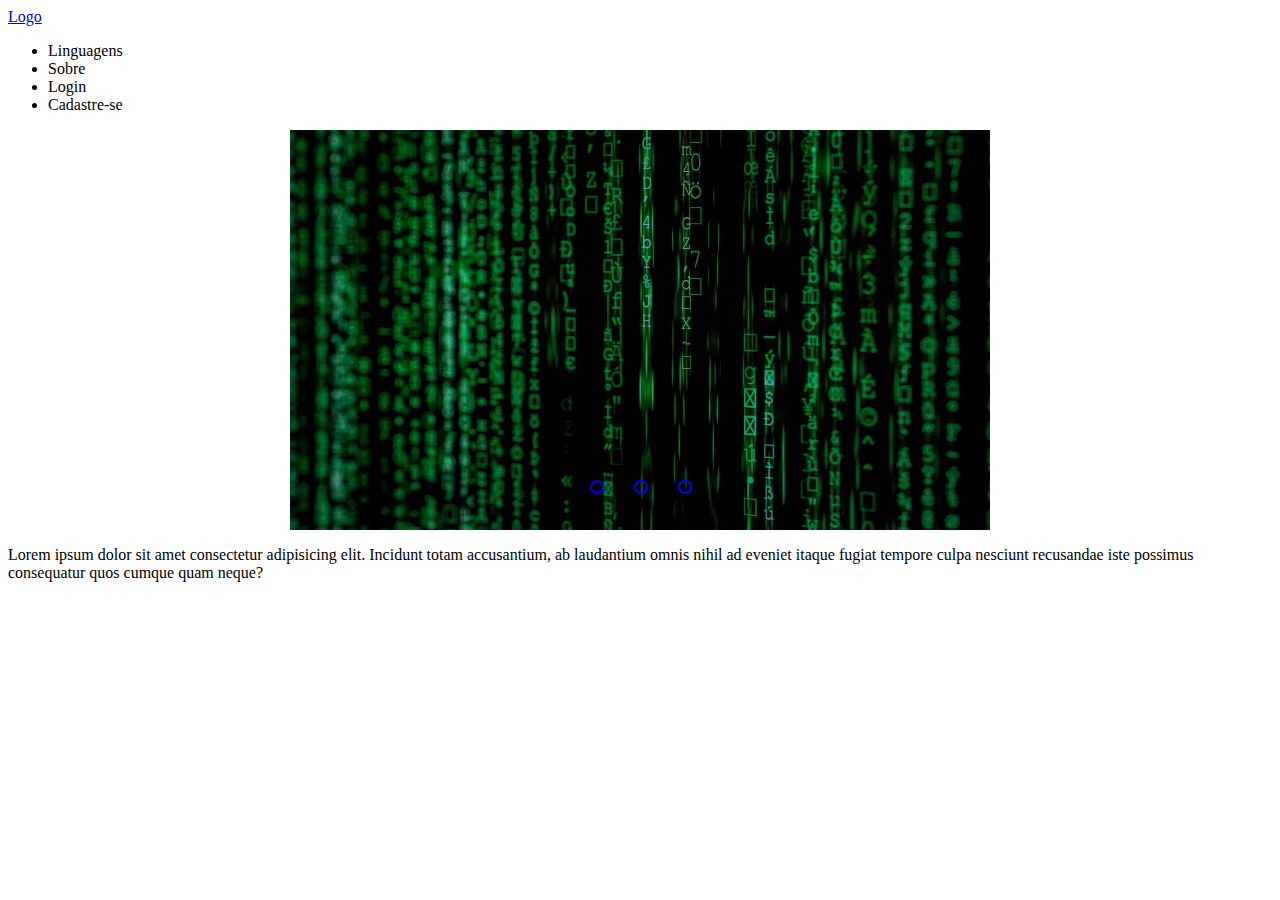
==== projeto/_html/index.html @ 5376b042 "Slide Complete" ====
<!DOCTYPE html>
<html lang="pt-br">
<head>
    <meta charset="UTF-8">
    <meta http-equiv="X-UA-Compatible" content="IE=edge">
    <meta name="viewport" content="width=device-width, initial-scale=1.0">
    <title>DevPro</title>
    <link rel="stylesheet" href="../_css/index.css">
    <link rel="stylesheet" href="../_css/slideIndex.css">
</head>
<body>
    <!--HEADER-->
    <header class="header">
        <a href="index.html">Logo</a>
        <nav class="nav">
            <ul>
                <li>Linguagens</li>
                <li>Sobre</li>
                <li>Login</li>
                <li>Cadastre-se</li>
            </ul>
        </nav>
        <!--Slide-->
        <div class="slider middle">
            <div class="slides">
                <input type="radio" name="btnRadio" id="r1">
                <input type="radio" name="btnRadio" id="r2">
                <input type="radio" name="btnRadio" id="r3">
                <div class="slide s1">
                    <img src="../_imagens/codigo-binario.jpg" alt="Imagem do JavaSript">
                </div>
                <div class="slide">
                    <img src="../_imagens/variaveis.jpg" alt="Imagem do Python">
                </div>
                <div class="slide">
                    <img src="../_imagens/codigo.jpg" alt="Imagem do PHP">
                </div>
            </div>
            <div class="navegation">
                <label class="radio" for="r1"></label>
                <label class="radio" for="r2"></label>
                <label class="radio" for="r3"></label>
            </div>
        </div>
    </header>
    <main>
        <div class="container">
            <div class="conteudo-img"></div>
            <div class="conteudo-descricao">
                <p>Lorem ipsum dolor sit amet consectetur adipisicing elit. Incidunt totam accusantium, ab laudantium omnis nihil ad eveniet itaque fugiat tempore culpa nesciunt recusandae iste possimus consequatur quos cumque quam neque?</p>
            </div>
        </div>
    </main>
</body>
</html>
---- projeto/_css/index.css ----
@charset "UTF-8";
---- projeto/_css/slideIndex.css ----
@charset "UFT-8";

.slider{
    width: 700px;
    height: 400px;
    overflow: hidden;
}
.middle{
    position: relative;
    margin: 0 auto;
}
.slides{
    width: 500%;
    height: 100%;
    display: flex;
}
.navegation{
    display: flex;
    position: absolute;
    top: 350px;
    left: 300px;
}
.radio{
    cursor: pointer;
    width: 10px;
    height: 10px;
    border-radius: 10px;
    border: 2px solid blue;
    transition: 0.4s;
}
.radio + .radio{
    margin-left: 30px;
}
.slide{
    width: 20%;
    transition: 0.6s;
    position: relative;
}
.slide img{
    width: 100%;
    height: 100%;
    float: left;
}
input[name='btnRadio']{
    position: absolute;
    visibility: hidden;
}
#r1:checked ~ .s1{
    margin-left: 0;
}
#r2:checked ~ .s1{
    margin-left: -20%;
}
#r3:checked ~ .s1{
    margin-left: -40%;
}
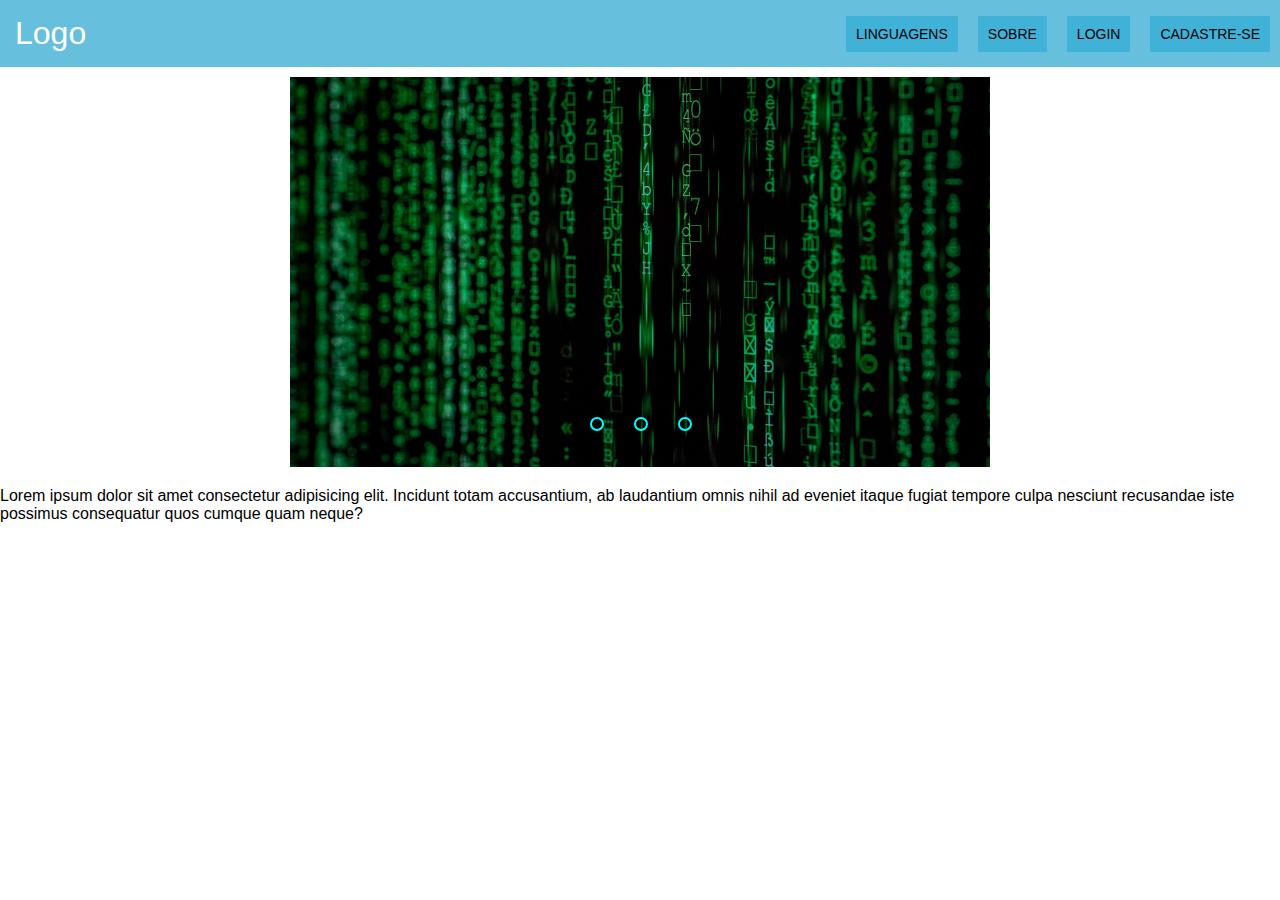
==== commit 2f9ab3c8: "Menu Complete" ====
--- a/projeto/_html/index.html
+++ b/projeto/_html/index.html
@@ -10,17 +10,25 @@
 </head>
 <body>
     <!--HEADER-->
-    <header class="header">
-        <a href="index.html">Logo</a>
+    <header class="menu">
+        <a class="logo" href="index.html">Logo</a>
         <nav class="nav">
             <ul>
-                <li>Linguagens</li>
-                <li>Sobre</li>
-                <li>Login</li>
-                <li>Cadastre-se</li>
+                <li><a href="#">Linguagens</a>
+                    <ul>
+                        <li><a href="#">Python</a></li>
+                        <li><a href="#">PHP</a></li>
+                        <li><a href="#">JavaSript</a></li>
+                    </ul>
+                </li>
+                <li><a href="#">Sobre</a></li>
+                <li><a href="#">Login</a></li>
+                <li><a href="#">Cadastre-se</a></li>
             </ul>
         </nav>
-        <!--Slide-->
+    </header>
+    <!--Slide-->
+    <section class="slide-intro">
         <div class="slider middle">
             <div class="slides">
                 <input type="radio" name="btnRadio" id="r1">
@@ -42,7 +50,7 @@
                 <label class="radio" for="r3"></label>
             </div>
         </div>
-    </header>
+    </section>
     <main>
         <div class="container">
             <div class="conteudo-img"></div>
--- a/projeto/_css/index.css
+++ b/projeto/_css/index.css
@@ -1,2 +1,66 @@
 @charset "UTF-8";
 
+body, ul, li, p{
+    margin: 0;
+    padding: 0;
+}
+body{
+    background: white;
+    font-family: Arial, Helvetica, sans-serif;
+}
+li{
+    list-style: none;
+}
+a{
+    text-decoration: none;
+    color: black;
+}
+/*Menu*/
+.menu{
+    background: rgb(102, 191, 221);
+    display: flex;
+    padding: 15px 0;
+    flex-wrap: wrap;
+    justify-content: space-between;
+    align-items: center;
+}
+.logo{
+    padding: 0 15px;
+    font-size: 2em;
+    color: white;
+}
+.nav ul{
+    display: flex;
+    flex-wrap: wrap;
+    position: relative;
+}
+.nav ul a{
+    display: block;
+    margin: 0 10px;
+    padding: 10px;
+    font-size: .875em;
+    background: rgb(64, 178, 216);
+    text-transform: uppercase;
+}
+.nav ul a:hover{
+    background: rgb(70, 195, 236);
+}
+.nav ul li ul{
+    display: none;
+    position: absolute;
+    z-index: 2;
+}
+.nav ul li:hover ul{
+    display: block;
+    left: 10px;
+}
+.nav ul li ul li{
+    width: 107px;
+    border-radius: 4px;
+}
+.nav ul li ul li a{
+    margin: 0;
+}
+.nav ul li ul li a:hover{
+    background-color: rgb(70, 195, 236);
+}--- a/projeto/_css/slideIndex.css
+++ b/projeto/_css/slideIndex.css
@@ -1,5 +1,9 @@
 @charset "UFT-8";
 
+.slide-intro{
+    background: white;
+    min-height: 420px;
+}
 .slider{
     width: 700px;
     height: 400px;
@@ -13,6 +17,8 @@
     width: 500%;
     height: 100%;
     display: flex;
+    margin-top: 10px;
+    z-index: 1;
 }
 .navegation{
     display: flex;
@@ -25,8 +31,11 @@
     width: 10px;
     height: 10px;
     border-radius: 10px;
-    border: 2px solid blue;
+    border: 2px solid cyan;
     transition: 0.4s;
+}
+.radio:hover{
+    background: cyan;
 }
 .radio + .radio{
     margin-left: 30px;
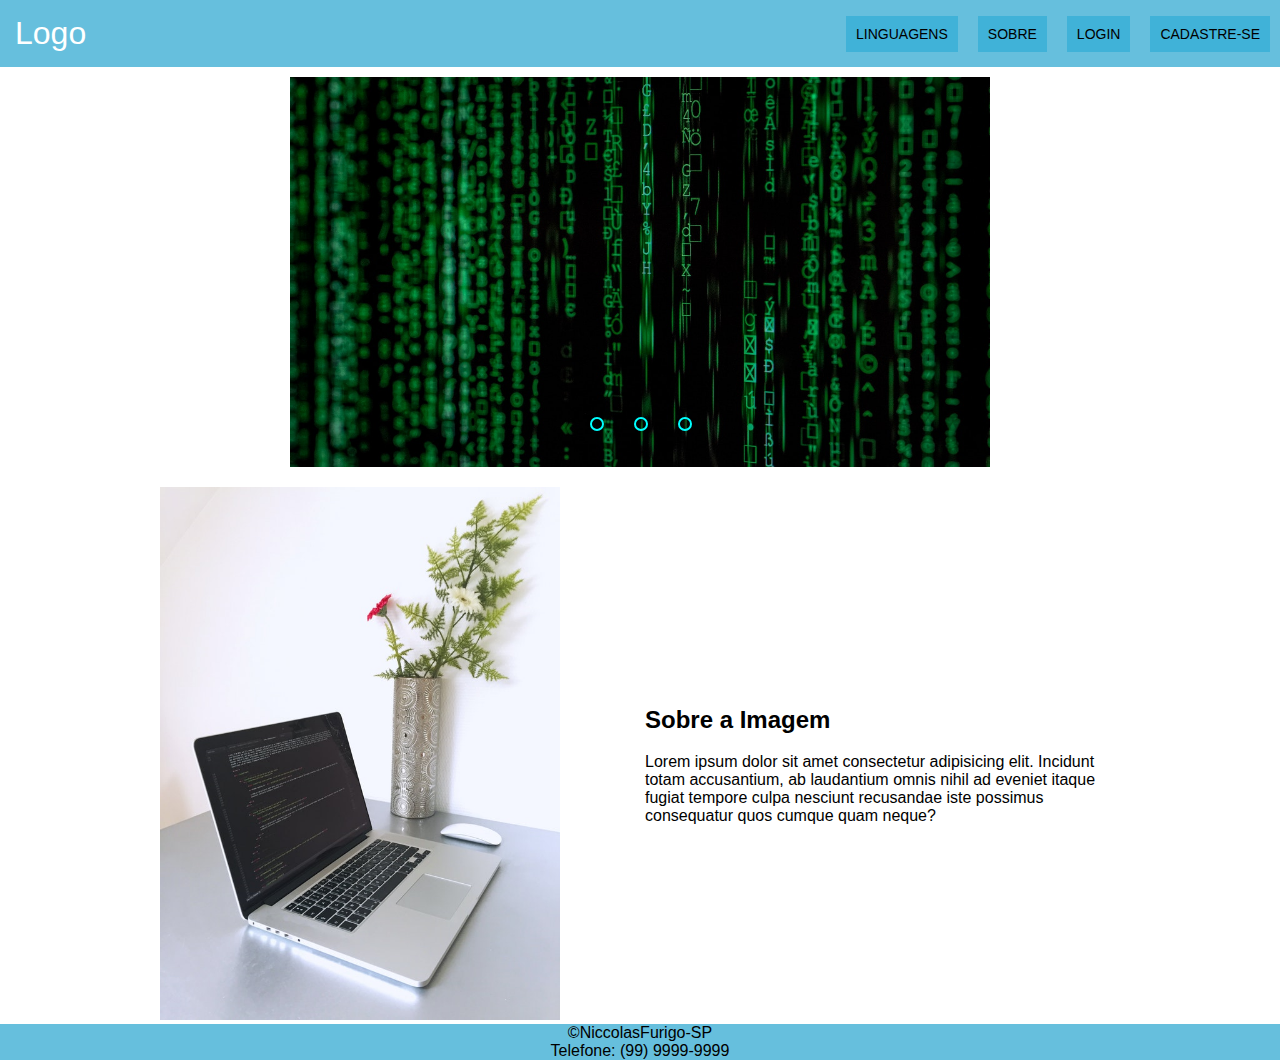
==== commit 10991bbc: "Footer Complete" ====
--- a/projeto/_html/index.html
+++ b/projeto/_html/index.html
@@ -51,13 +51,17 @@
             </div>
         </div>
     </section>
-    <main>
-        <div class="container">
-            <div class="conteudo-img"></div>
-            <div class="conteudo-descricao">
-                <p>Lorem ipsum dolor sit amet consectetur adipisicing elit. Incidunt totam accusantium, ab laudantium omnis nihil ad eveniet itaque fugiat tempore culpa nesciunt recusandae iste possimus consequatur quos cumque quam neque?</p>
-            </div>
+    <!--Conteudo Principal-->
+    <main class="container">
+        <div class="conteudo-img"><img src="../_imagens/escritorio.jpg" alt=""></div>
+        <div class="descricao-img">
+            <h2>Sobre a Imagem</h2>
+            <p>Lorem ipsum dolor sit amet consectetur adipisicing elit. Incidunt totam accusantium, ab laudantium omnis nihil ad eveniet itaque fugiat tempore culpa nesciunt recusandae iste possimus consequatur quos cumque quam neque?</p>
         </div>
     </main>
+    <footer class="footer">
+            <p>&copy;NiccolasFurigo-SP</p>
+            <p>Telefone: (99) 9999-9999</p>
+    </footer>
 </body>
 </html>--- a/projeto/_css/index.css
+++ b/projeto/_css/index.css
@@ -63,4 +63,34 @@
 }
 .nav ul li ul li a:hover{
     background-color: rgb(70, 195, 236);
-}+}
+/*Container*/
+.container{
+    display: grid;
+    max-width: 960px;
+    margin: 0 auto;
+    grid-template-columns: repeat(2, 1fr);
+    grid-template-areas:
+        "img descricao"
+        "img descricao"
+    ;
+    gap: 10px;
+    align-items: center;
+}
+.container img{
+    max-width: 400px;
+}
+.conteudo-img{
+    grid-area: img;
+}
+.descricao-img{
+    grid-area: descricao;
+    display: flex;
+    flex-wrap: wrap;
+    flex-direction: column;
+}
+/*Footer*/
+.footer{
+    background: rgb(102, 191, 221);
+    text-align: center;
+}
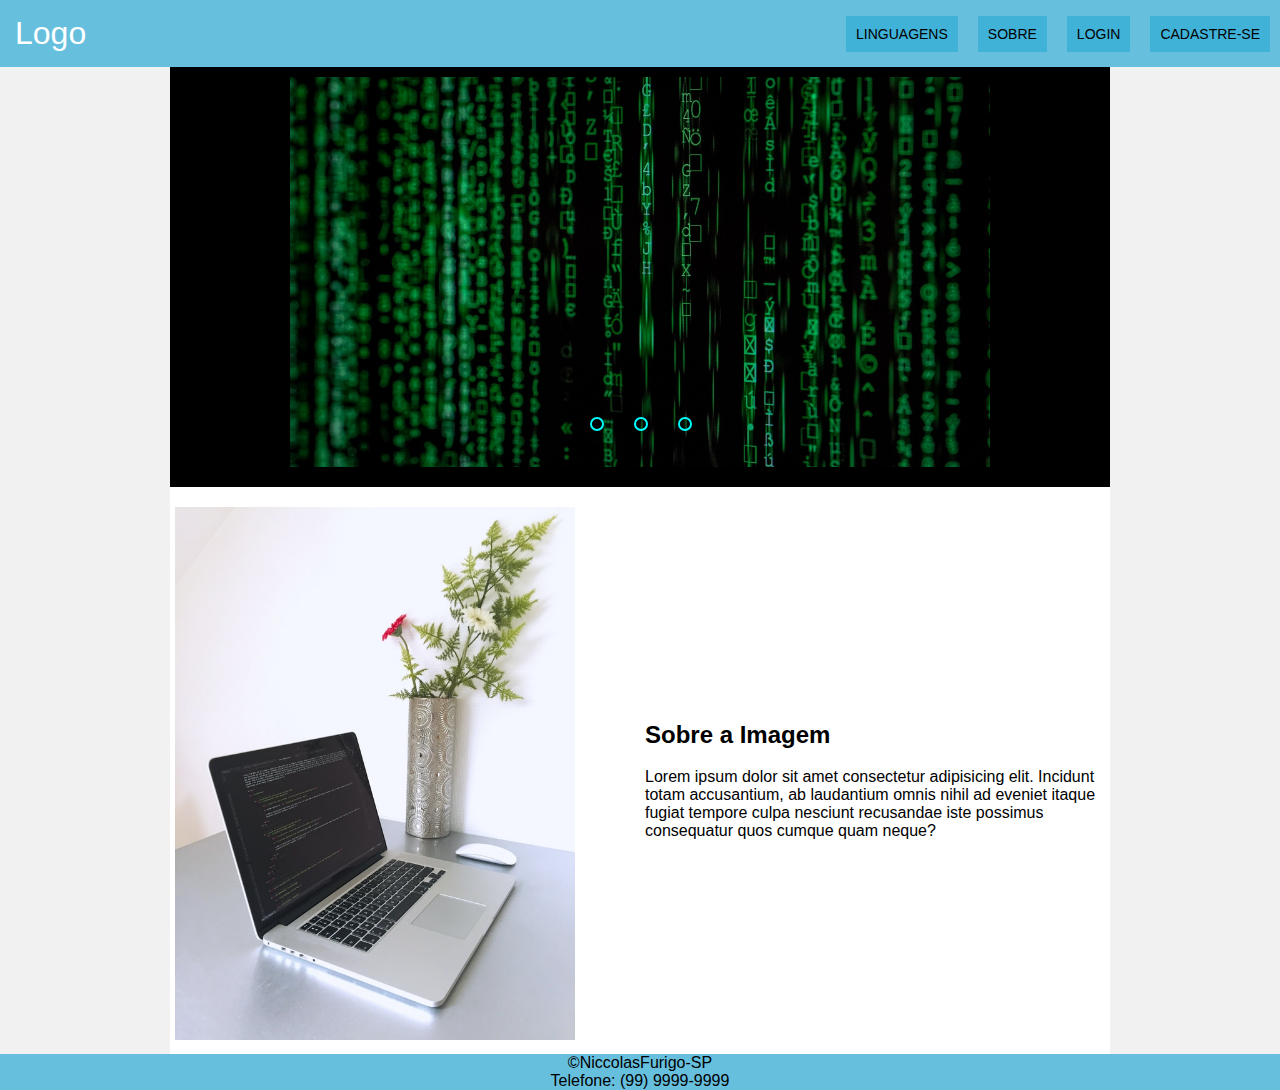
==== commit 99de184c: "Layout Grid" ====
--- a/projeto/_html/index.html
+++ b/projeto/_html/index.html
@@ -27,38 +27,40 @@
             </ul>
         </nav>
     </header>
-    <!--Slide-->
-    <section class="slide-intro">
-        <div class="slider middle">
-            <div class="slides">
-                <input type="radio" name="btnRadio" id="r1">
-                <input type="radio" name="btnRadio" id="r2">
-                <input type="radio" name="btnRadio" id="r3">
-                <div class="slide s1">
-                    <img src="../_imagens/codigo-binario.jpg" alt="Imagem do JavaSript">
+    <div class="corpo">
+        <!--Slide-->
+        <section class="slide-intro">
+            <div class="slider middle">
+                <div class="slides">
+                    <input type="radio" name="btnRadio" id="r1">
+                    <input type="radio" name="btnRadio" id="r2">
+                    <input type="radio" name="btnRadio" id="r3">
+                    <div class="slide s1">
+                        <img src="../_imagens/codigo-binario.jpg" alt="Imagem do JavaSript">
+                    </div>
+                    <div class="slide">
+                        <img src="../_imagens/variaveis.jpg" alt="Imagem do Python">
+                    </div>
+                    <div class="slide">
+                        <img src="../_imagens/codigo.jpg" alt="Imagem do PHP">
+                    </div>
                 </div>
-                <div class="slide">
-                    <img src="../_imagens/variaveis.jpg" alt="Imagem do Python">
-                </div>
-                <div class="slide">
-                    <img src="../_imagens/codigo.jpg" alt="Imagem do PHP">
+                <div class="navegation">
+                    <label class="radio" for="r1"></label>
+                    <label class="radio" for="r2"></label>
+                    <label class="radio" for="r3"></label>
                 </div>
             </div>
-            <div class="navegation">
-                <label class="radio" for="r1"></label>
-                <label class="radio" for="r2"></label>
-                <label class="radio" for="r3"></label>
+        </section>
+        <!--Conteudo Principal-->
+        <main class="container">
+            <div class="conteudo-img"><img src="../_imagens/escritorio.jpg" alt=""></div>
+            <div class="descricao-img">
+                <h2>Sobre a Imagem</h2>
+                <p>Lorem ipsum dolor sit amet consectetur adipisicing elit. Incidunt totam accusantium, ab laudantium omnis nihil ad eveniet itaque fugiat tempore culpa nesciunt recusandae iste possimus consequatur quos cumque quam neque?</p>
             </div>
-        </div>
-    </section>
-    <!--Conteudo Principal-->
-    <main class="container">
-        <div class="conteudo-img"><img src="../_imagens/escritorio.jpg" alt=""></div>
-        <div class="descricao-img">
-            <h2>Sobre a Imagem</h2>
-            <p>Lorem ipsum dolor sit amet consectetur adipisicing elit. Incidunt totam accusantium, ab laudantium omnis nihil ad eveniet itaque fugiat tempore culpa nesciunt recusandae iste possimus consequatur quos cumque quam neque?</p>
-        </div>
-    </main>
+        </main>
+    </div>
     <footer class="footer">
             <p>&copy;NiccolasFurigo-SP</p>
             <p>Telefone: (99) 9999-9999</p>
--- a/projeto/_css/index.css
+++ b/projeto/_css/index.css
@@ -5,7 +5,7 @@
     padding: 0;
 }
 body{
-    background: white;
+    background: rgb(241, 241, 241);
     font-family: Arial, Helvetica, sans-serif;
 }
 li{
@@ -14,6 +14,11 @@
 a{
     text-decoration: none;
     color: black;
+}
+.corpo{
+    background:white;
+    max-width: 940px;
+    margin: 0 auto;
 }
 /*Menu*/
 .menu{
@@ -71,7 +76,7 @@
     margin: 0 auto;
     grid-template-columns: repeat(2, 1fr);
     grid-template-areas:
-        "img descricao"
+        "mg descricao"
         "img descricao"
     ;
     gap: 10px;
@@ -82,6 +87,7 @@
 }
 .conteudo-img{
     grid-area: img;
+    margin: 10px 5px;
 }
 .descricao-img{
     grid-area: descricao;
--- a/projeto/_css/slideIndex.css
+++ b/projeto/_css/slideIndex.css
@@ -1,7 +1,7 @@
 @charset "UFT-8";
 
 .slide-intro{
-    background: white;
+    background: black;
     min-height: 420px;
 }
 .slider{
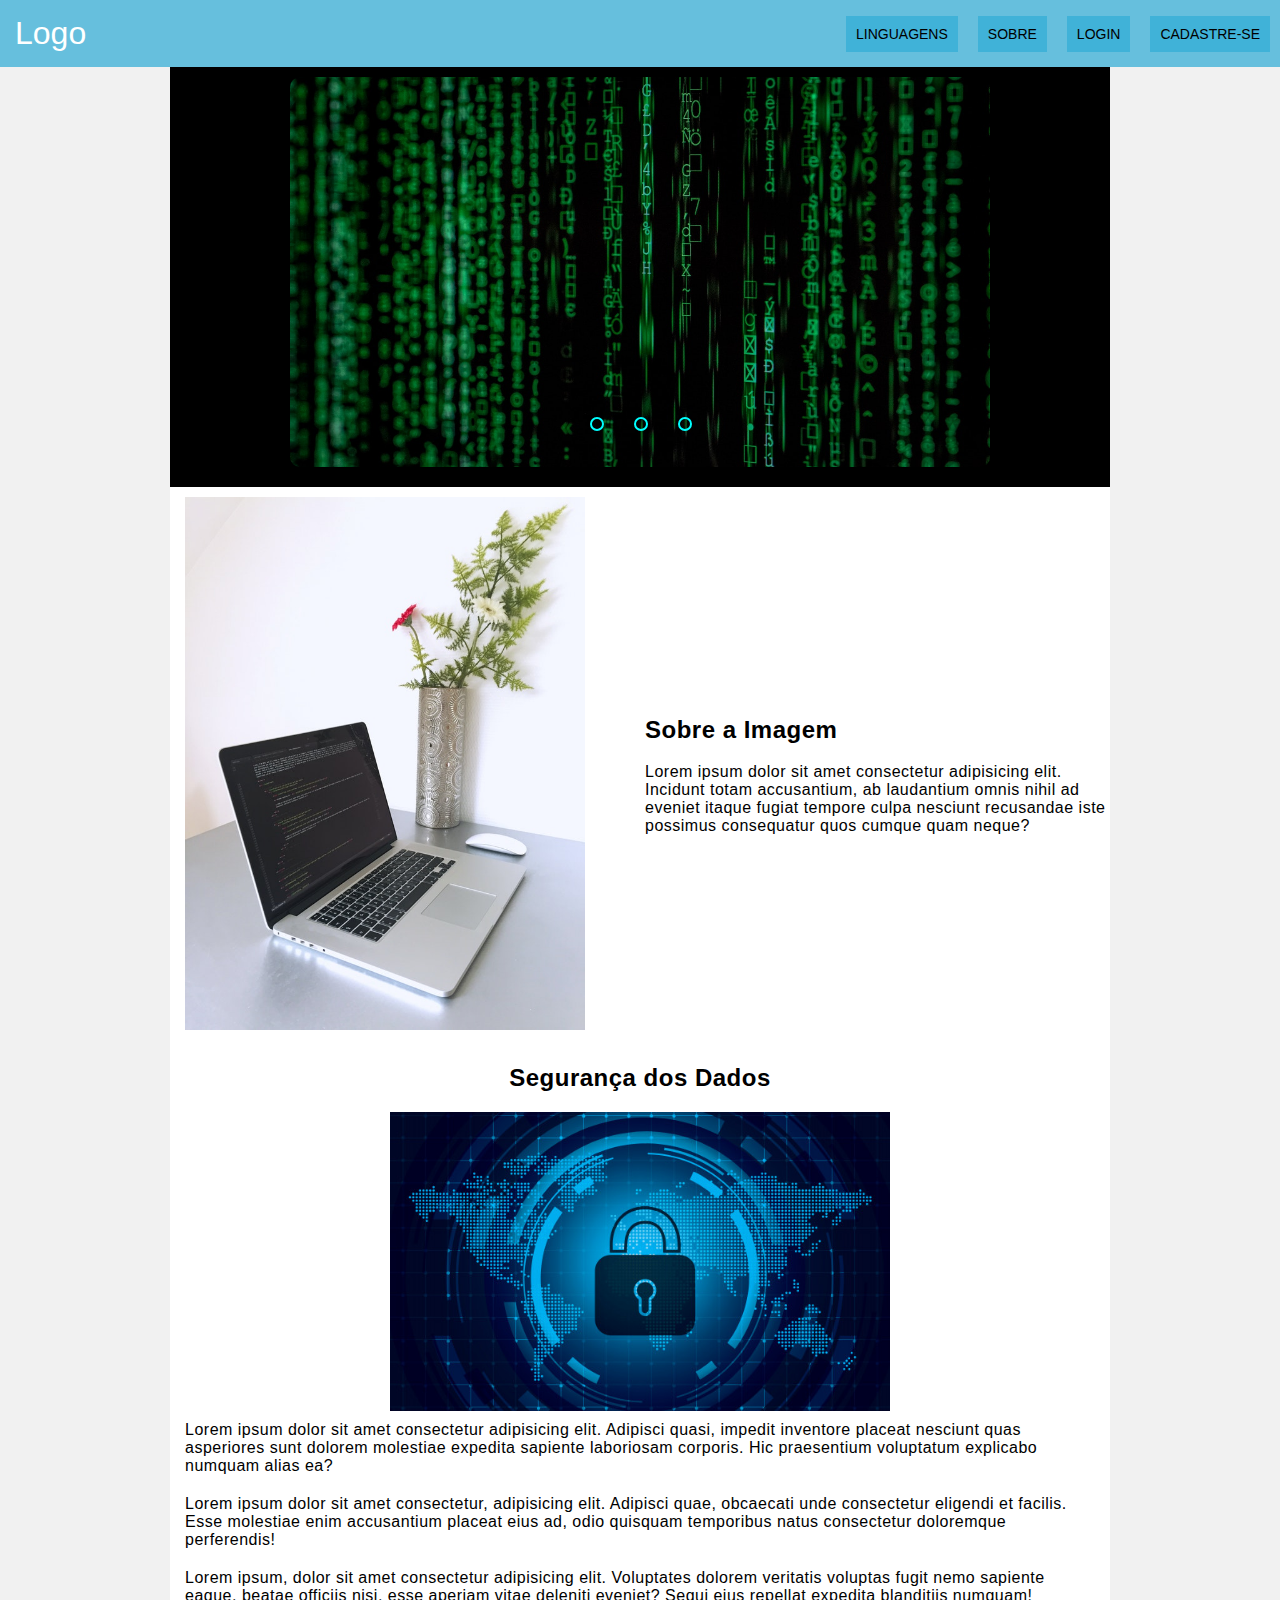
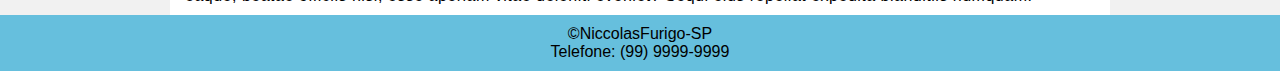
==== commit 0a579e43: "CSS index Complete" ====
--- a/projeto/_html/index.html
+++ b/projeto/_html/index.html
@@ -54,12 +54,21 @@
         </section>
         <!--Conteudo Principal-->
         <main class="container">
-            <div class="conteudo-img"><img src="../_imagens/escritorio.jpg" alt=""></div>
+            <div class="conteudo-img">
+                <img src="../_imagens/escritorio.jpg" alt="">
+            </div>
             <div class="descricao-img">
                 <h2>Sobre a Imagem</h2>
                 <p>Lorem ipsum dolor sit amet consectetur adipisicing elit. Incidunt totam accusantium, ab laudantium omnis nihil ad eveniet itaque fugiat tempore culpa nesciunt recusandae iste possimus consequatur quos cumque quam neque?</p>
             </div>
         </main>
+        <div class="seguranca">
+            <h2>Segurança dos Dados</h2>
+            <img src="../_imagens/seguranca-da-informacao.jpg" alt="Imagem sobre segurança da informação">
+            <p>Lorem ipsum dolor sit amet consectetur adipisicing elit. Adipisci quasi, impedit inventore placeat nesciunt quas asperiores sunt dolorem molestiae expedita sapiente laboriosam corporis. Hic praesentium voluptatum explicabo numquam alias ea?</p>
+            <p>Lorem ipsum dolor sit amet consectetur, adipisicing elit. Adipisci quae, obcaecati unde consectetur eligendi et facilis. Esse molestiae enim accusantium placeat eius ad, odio quisquam temporibus natus consectetur doloremque perferendis!</p>
+            <p>Lorem ipsum, dolor sit amet consectetur adipisicing elit. Voluptates dolorem veritatis voluptas fugit nemo sapiente eaque, beatae officiis nisi, esse aperiam vitae deleniti eveniet? Sequi eius repellat expedita blanditiis numquam!</p>
+        </div>
     </div>
     <footer class="footer">
             <p>&copy;NiccolasFurigo-SP</p>
--- a/projeto/_css/index.css
+++ b/projeto/_css/index.css
@@ -19,6 +19,7 @@
     background:white;
     max-width: 940px;
     margin: 0 auto;
+    letter-spacing: .5px;
 }
 /*Menu*/
 .menu{
@@ -76,7 +77,7 @@
     margin: 0 auto;
     grid-template-columns: repeat(2, 1fr);
     grid-template-areas:
-        "mg descricao"
+        "img descricao"
         "img descricao"
     ;
     gap: 10px;
@@ -87,7 +88,7 @@
 }
 .conteudo-img{
     grid-area: img;
-    margin: 10px 5px;
+    margin: 10px 15px;
 }
 .descricao-img{
     grid-area: descricao;
@@ -95,8 +96,25 @@
     flex-wrap: wrap;
     flex-direction: column;
 }
+/*Segurança da Informação*/
+.seguranca{
+    display: flex;
+    flex-direction: column;
+}
+.seguranca h2{
+    text-align: center;
+}
+.seguranca img{
+    flex-grow: 1;
+    max-width: 500px;
+    align-self: center;
+}
+.seguranca p{
+    margin: 10px 15px;
+}
 /*Footer*/
 .footer{
     background: rgb(102, 191, 221);
+    padding: 10px;
     text-align: center;
 }
--- a/projeto/_css/slideIndex.css
+++ b/projeto/_css/slideIndex.css
@@ -8,6 +8,7 @@
     width: 700px;
     height: 400px;
     overflow: hidden;
+    border-radius: 10px;
 }
 .middle{
     position: relative;
@@ -18,6 +19,7 @@
     height: 100%;
     display: flex;
     margin-top: 10px;
+    border-radius: 10px;
     z-index: 1;
 }
 .navegation{
@@ -44,10 +46,12 @@
     width: 20%;
     transition: 0.6s;
     position: relative;
+    border-radius: 10px;
 }
 .slide img{
     width: 100%;
     height: 100%;
+    border-radius: 10px;
     float: left;
 }
 input[name='btnRadio']{
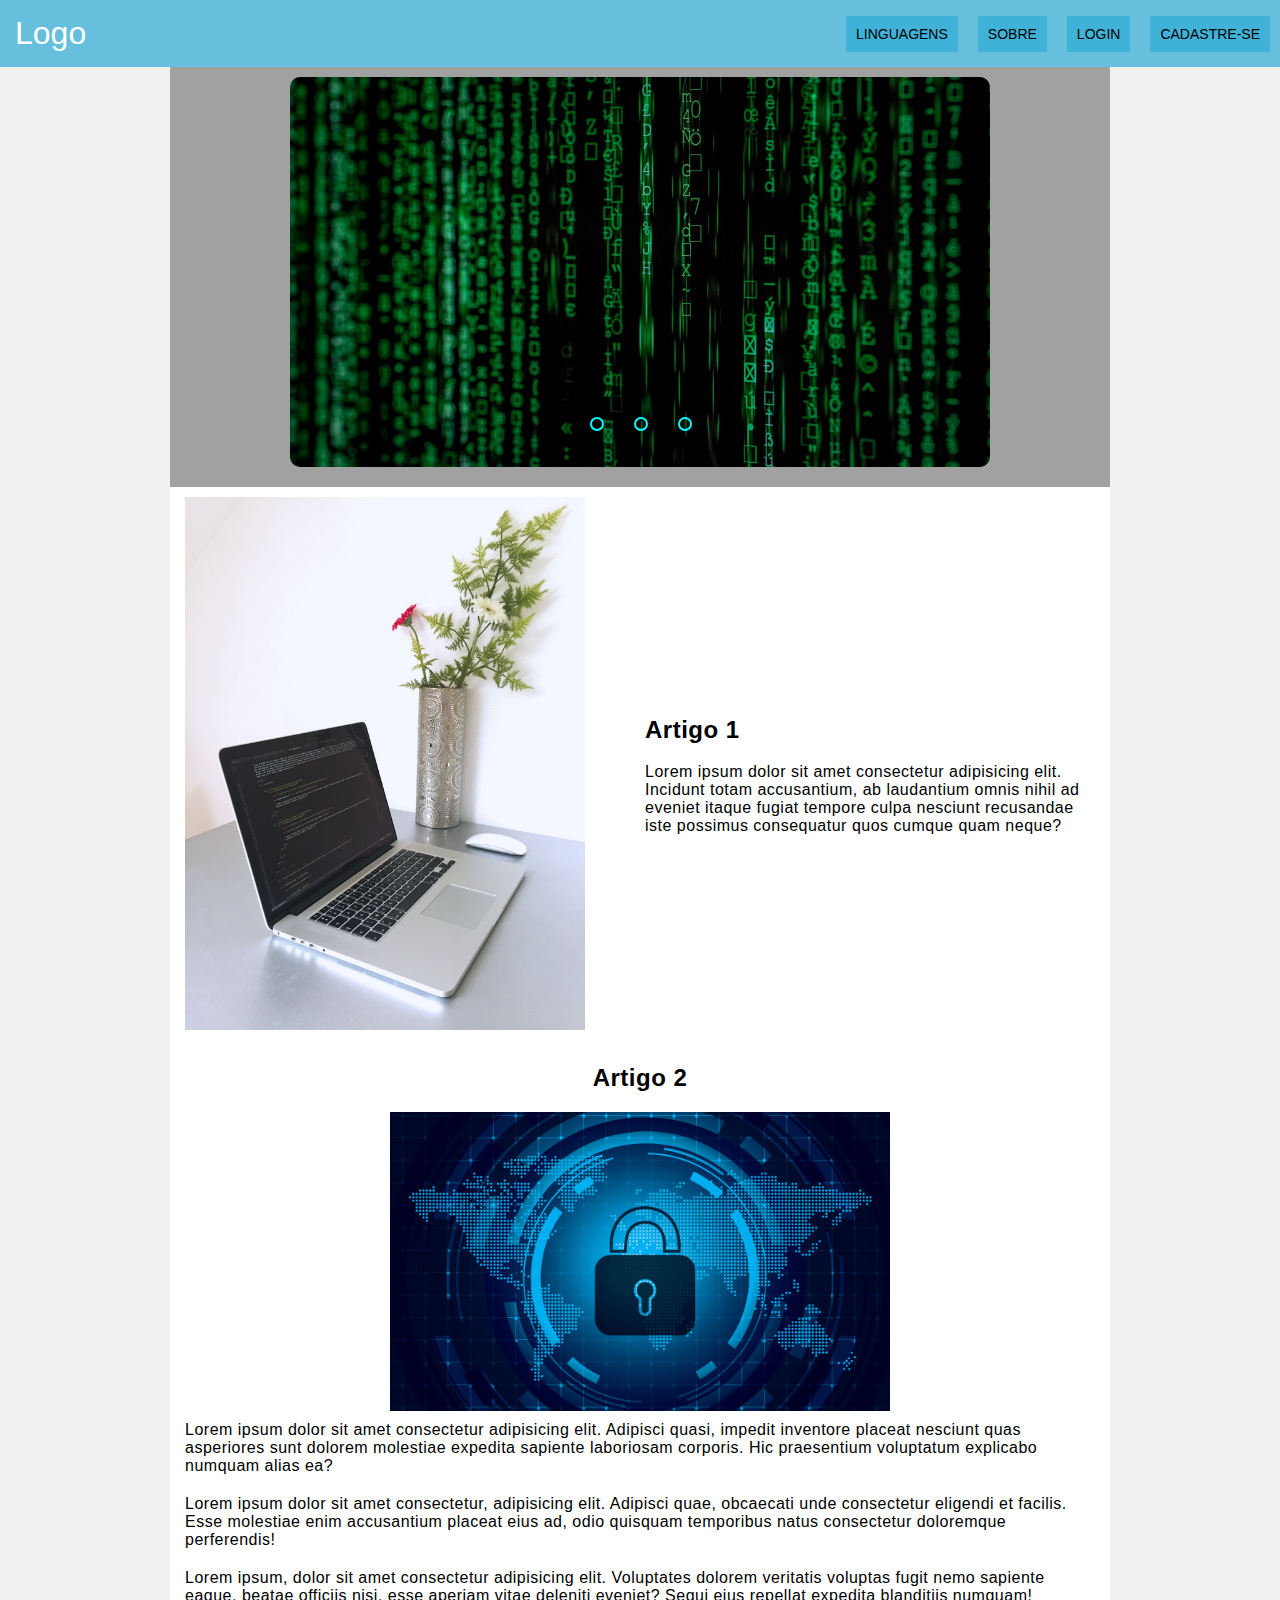
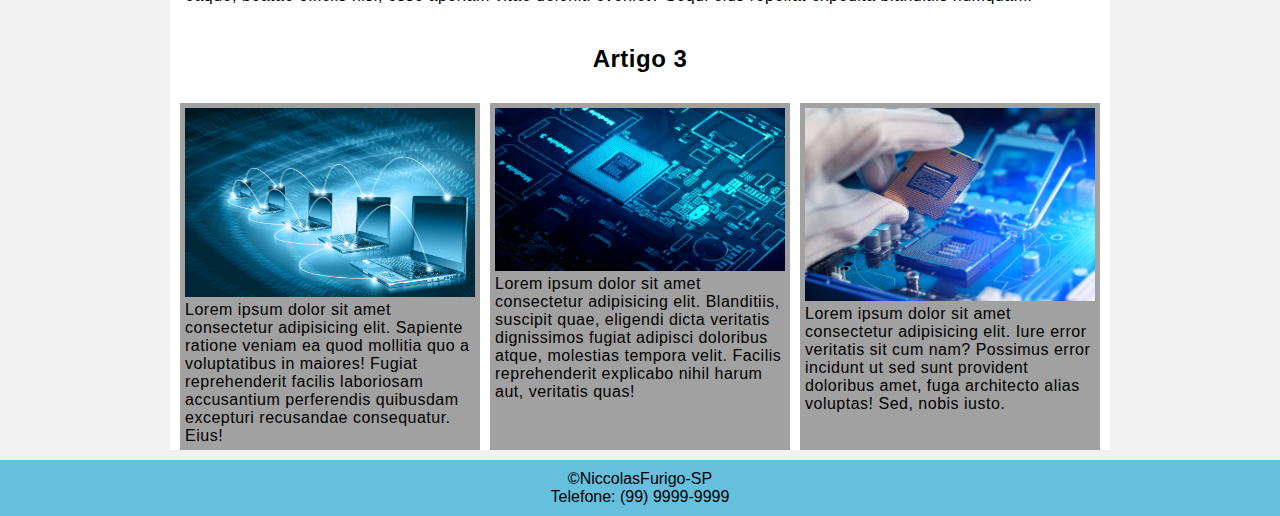
==== commit 4e919a3b: "Finalizando Conteúdo" ====
--- a/projeto/_html/index.html
+++ b/projeto/_html/index.html
@@ -58,16 +58,32 @@
                 <img src="../_imagens/escritorio.jpg" alt="">
             </div>
             <div class="descricao-img">
-                <h2>Sobre a Imagem</h2>
+                <h2>Artigo 1</h2>
                 <p>Lorem ipsum dolor sit amet consectetur adipisicing elit. Incidunt totam accusantium, ab laudantium omnis nihil ad eveniet itaque fugiat tempore culpa nesciunt recusandae iste possimus consequatur quos cumque quam neque?</p>
             </div>
         </main>
         <div class="seguranca">
-            <h2>Segurança dos Dados</h2>
+            <h2>Artigo 2</h2>
             <img src="../_imagens/seguranca-da-informacao.jpg" alt="Imagem sobre segurança da informação">
             <p>Lorem ipsum dolor sit amet consectetur adipisicing elit. Adipisci quasi, impedit inventore placeat nesciunt quas asperiores sunt dolorem molestiae expedita sapiente laboriosam corporis. Hic praesentium voluptatum explicabo numquam alias ea?</p>
             <p>Lorem ipsum dolor sit amet consectetur, adipisicing elit. Adipisci quae, obcaecati unde consectetur eligendi et facilis. Esse molestiae enim accusantium placeat eius ad, odio quisquam temporibus natus consectetur doloremque perferendis!</p>
             <p>Lorem ipsum, dolor sit amet consectetur adipisicing elit. Voluptates dolorem veritatis voluptas fugit nemo sapiente eaque, beatae officiis nisi, esse aperiam vitae deleniti eveniet? Sequi eius repellat expedita blanditiis numquam!</p>
+        </div>
+        <!--Hardware-->
+        <div class="hardware">
+            <h2>Artigo 3</h2>
+            <div class="hard1">
+                <img class="img1" src="../_imagens/hardware1.jpg" alt="">
+                <p class="desc1">Lorem ipsum dolor sit amet consectetur adipisicing elit. Sapiente ratione veniam ea quod mollitia quo a voluptatibus in maiores! Fugiat reprehenderit facilis laboriosam accusantium perferendis quibusdam excepturi recusandae consequatur. Eius!</p>
+            </div>
+            <div class="hard2">
+                <img class="img2" src="../_imagens/hardware2.jpg" alt="">
+                <p class="desc2">Lorem ipsum dolor sit amet consectetur adipisicing elit. Blanditiis, suscipit quae, eligendi dicta veritatis dignissimos fugiat adipisci doloribus atque, molestias tempora velit. Facilis reprehenderit explicabo nihil harum aut, veritatis quas!</p>
+            </div>
+            <div class="hard3">
+                <img class="img3" src="../_imagens/hardware3.jpg" alt="">
+                <p class="desc3">Lorem ipsum dolor sit amet consectetur adipisicing elit. Iure error veritatis sit cum nam? Possimus error incidunt ut sed sunt provident doloribus amet, fuga architecto alias voluptas! Sed, nobis iusto.</p>
+            </div>
         </div>
     </div>
     <footer class="footer">
--- a/projeto/_css/index.css
+++ b/projeto/_css/index.css
@@ -92,6 +92,7 @@
 }
 .descricao-img{
     grid-area: descricao;
+    padding-right: 15px;
     display: flex;
     flex-wrap: wrap;
     flex-direction: column;
@@ -112,6 +113,41 @@
 .seguranca p{
     margin: 10px 15px;
 }
+/*HardWare*/
+.hardware{
+    display: grid;
+    grid-template-columns: repeat(3, 1fr);
+    grid-template-areas: 
+        "titulo titulo titulo"
+        "hard1 hard2 hard3"
+        "hard1 hard2 hard3"
+    ;
+    gap: 10px;
+    margin: 10px;
+}
+.hardware h2{
+    grid-area: titulo;
+    grid-column: 2;
+    justify-self: center;
+}
+.hardware img{
+    max-width: 100%;
+}
+.hard1 {
+    grid-area: hard1;
+    border: 5px solid rgb(161, 161, 161);
+    background: rgb(161, 161, 161);
+}
+.hard2{
+    grid-area: hard2;
+    border: 5px solid rgb(161, 161, 161);
+    background: rgb(161, 161, 161);
+}
+.hard3{
+    grid-area: hard3;
+    border: 5px solid rgb(161, 161, 161);
+    background: rgb(161, 161, 161);
+}
 /*Footer*/
 .footer{
     background: rgb(102, 191, 221);
--- a/projeto/_css/slideIndex.css
+++ b/projeto/_css/slideIndex.css
@@ -1,7 +1,7 @@
 @charset "UFT-8";
 
 .slide-intro{
-    background: black;
+    background: rgb(161, 161, 161);
     min-height: 420px;
 }
 .slider{
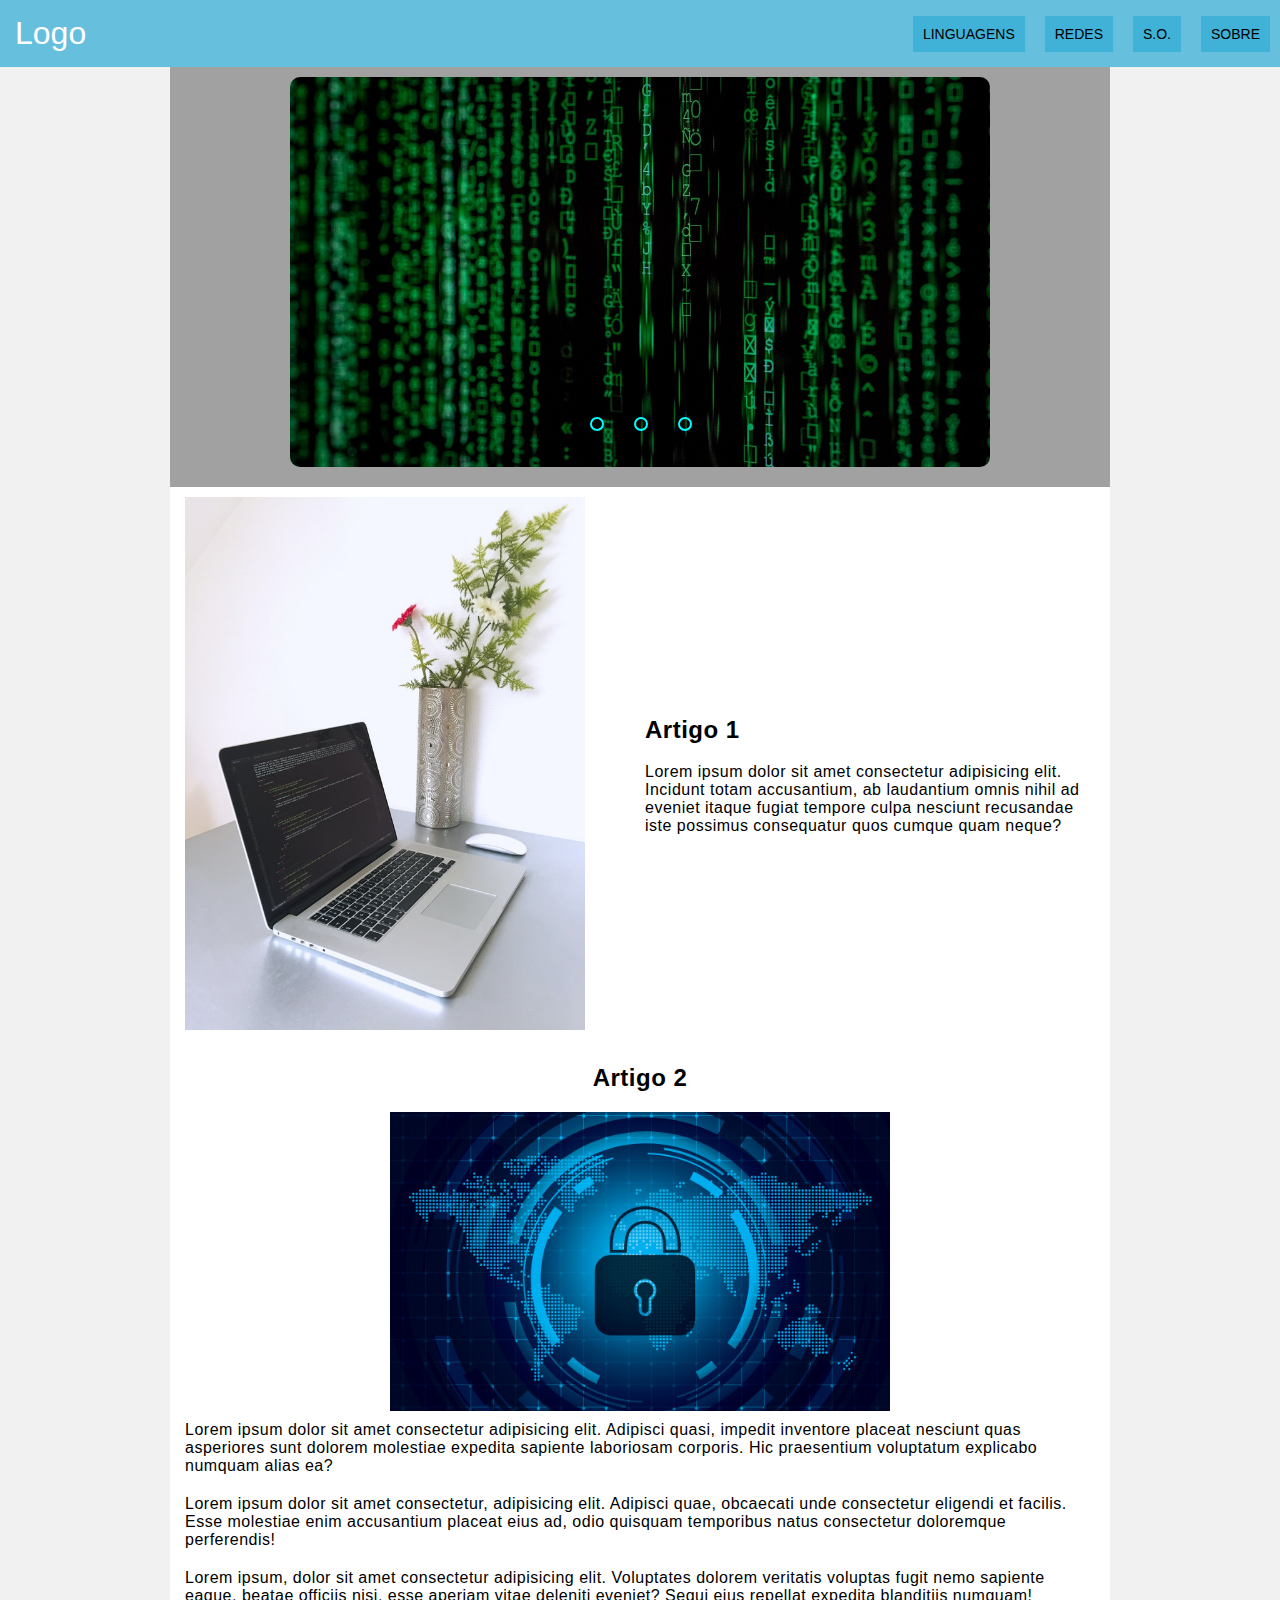
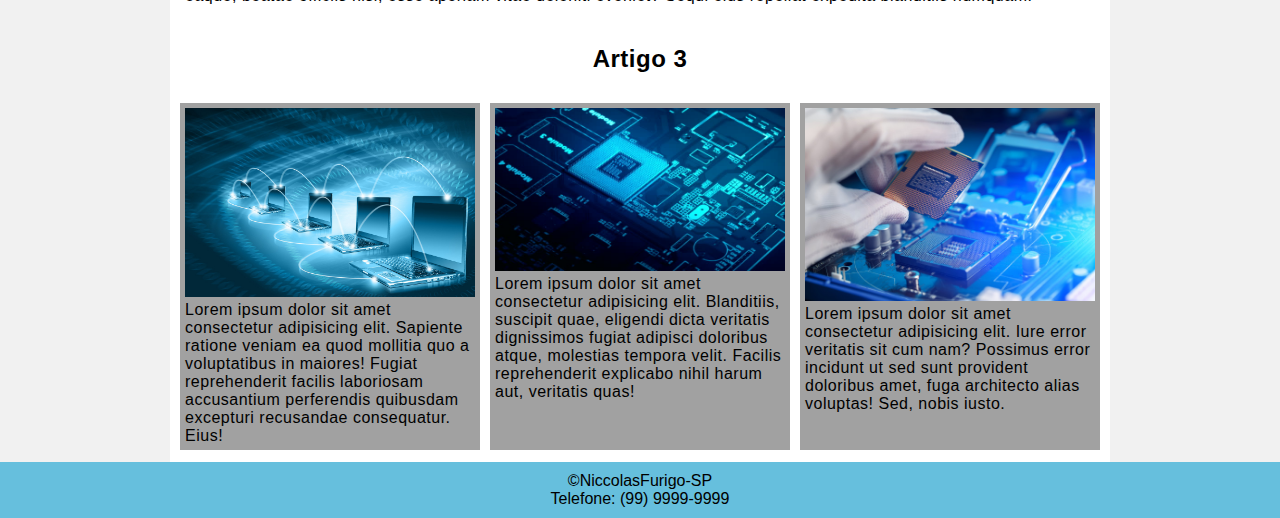
==== commit b3023411: "Começo da página sobre" ====
--- a/projeto/_html/index.html
+++ b/projeto/_html/index.html
@@ -7,6 +7,7 @@
     <title>DevPro</title>
     <link rel="stylesheet" href="../_css/index.css">
     <link rel="stylesheet" href="../_css/slideIndex.css">
+    <link rel="shortcut icon" href="../_imagens/favicon.ico" type="image/x-icon">
 </head>
 <body>
     <!--HEADER-->
@@ -21,9 +22,9 @@
                         <li><a href="#">JavaSript</a></li>
                     </ul>
                 </li>
-                <li><a href="#">Sobre</a></li>
-                <li><a href="#">Login</a></li>
-                <li><a href="#">Cadastre-se</a></li>
+                <li><a href="#">Redes</a></li>
+                <li><a href="#">S.O.</a></li>
+                <li><a href="sobre.html">Sobre</a></li>
             </ul>
         </nav>
     </header>
--- a/projeto/_css/index.css
+++ b/projeto/_css/index.css
@@ -19,6 +19,7 @@
     background:white;
     max-width: 940px;
     margin: 0 auto;
+    padding-bottom: 2px;
     letter-spacing: .5px;
 }
 /*Menu*/
@@ -97,6 +98,23 @@
     flex-wrap: wrap;
     flex-direction: column;
 }
+@media (max-width: 640px){
+    .container{
+        display: grid;
+        grid-template-columns: 1fr;
+        grid-template-areas: 
+            "img"
+            "descricao"
+        ;
+    }
+    .descricao-img{
+        margin-left: 10px;
+        max-width: none;
+    }
+    .descricao-img h2{
+        text-align: center;
+    }
+}
 /*Segurança da Informação*/
 .seguranca{
     display: flex;
@@ -112,6 +130,11 @@
 }
 .seguranca p{
     margin: 10px 15px;
+}
+@media (max-width: 540px) {
+    .seguranca img{
+        max-width: 400px;
+    }
 }
 /*HardWare*/
 .hardware{
@@ -148,6 +171,36 @@
     border: 5px solid rgb(161, 161, 161);
     background: rgb(161, 161, 161);
 }
+@media (max-width: 680px) {
+    .hardware{
+        display: grid;
+        grid-template-columns: repeat(2, 1fr);
+        grid-template-areas: 
+            "titulo titulo"
+            "hard1 hard2"
+            "hard3 ."
+        ;
+    }
+    .hardware h2{
+        grid-column: span 2;
+        justify-self: center;
+    }
+}
+@media (max-width: 540px){
+    .hardware{
+        display: grid;
+        grid-template-columns: 1fr;
+        grid-template-areas: 
+            "titulo"
+            "hard1"
+            "hard2"
+            "hard3"
+        ;
+    }
+    .hardware h2{
+        justify-self: center;
+    }
+}
 /*Footer*/
 .footer{
     background: rgb(102, 191, 221);
--- a/projeto/_css/slideIndex.css
+++ b/projeto/_css/slideIndex.css
@@ -54,6 +54,42 @@
     border-radius: 10px;
     float: left;
 }
+@media (max-width: 720px){
+    .slide-intro{
+        background: rgb(161, 161, 161);
+        min-height: 320px;
+    }
+    .slider{
+        width: 500px;
+        height: 300px;
+        overflow: hidden;
+        border-radius: 10px;
+    }
+    .navegation{
+        display: flex;
+        position: absolute;
+        top: 250px;
+        left: 200px;
+    }
+}
+@media (max-width: 540px){
+    .slide-intro{
+        background: rgb(161, 161, 161);
+        min-height: 220px;
+    }
+    .slider{
+        width: 400px;
+        height: 200px;
+        overflow: hidden;
+        border-radius: 10px;
+    }
+    .navegation{
+        display: flex;
+        position: absolute;
+        top: 150px;
+        left: 150px;
+    }
+}
 input[name='btnRadio']{
     position: absolute;
     visibility: hidden;
